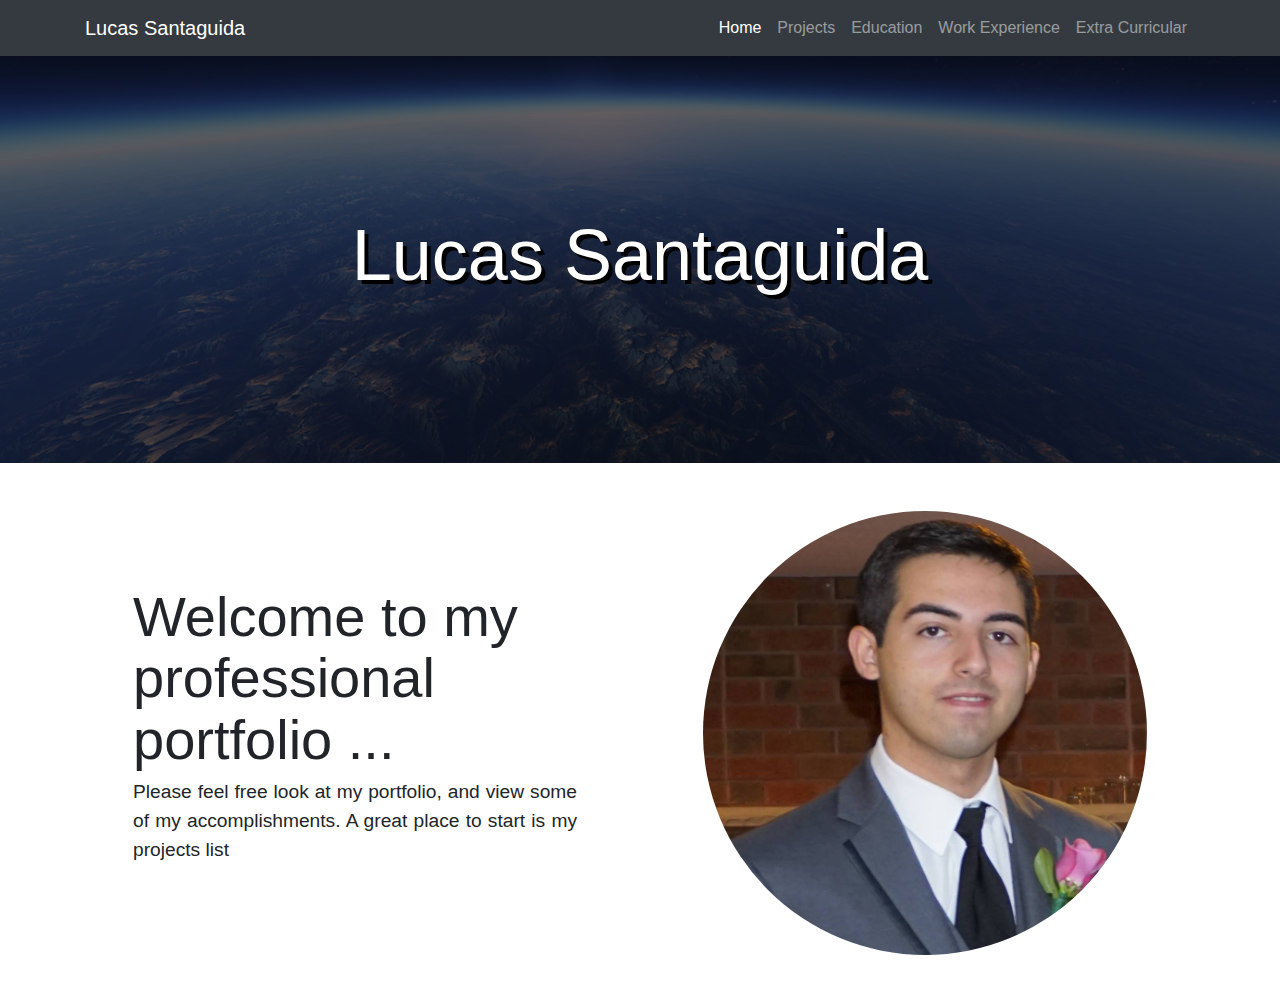
==== index.html @ 4166e876 "extra Curr" ====
<!DOCTYPE html>
<html lang="en">

    <head>

        <meta charset="utf-8">
        <meta name="viewport" content="width=device-width, initial-scale=1, shrink-to-fit=no">
        <meta name="description" content="">
        <meta name="author" content="">

        <title>Lucas Santaguida</title>
        <link rel="icon" href="public/39980-200.png">
        <!-- Bootstrap core CSS -->
        <link href="vendor/bootstrap/css/bootstrap.min.css" rel="stylesheet">

        <!-- Custom styles for this template -->
        <link href="css/one-page-wonder.css" rel="stylesheet">

    </head>

    <body>

        <!-- Navigation -->
        <nav class="navbar navbar-expand-lg navbar-dark bg-dark fixed-top">
            <div class="container">
                <a class="navbar-brand" href="#">Lucas Santaguida</a>
                <button class="navbar-toggler" type="button" data-toggle="collapse" data-target="#navbarResponsive" aria-controls="navbarResponsive" aria-expanded="false" aria-label="Toggle navigation">
                    <span class="navbar-toggler-icon"></span>
                </button>
                <div class="collapse navbar-collapse" id="navbarResponsive">
                    <ul class="navbar-nav ml-auto">
                        <li class="nav-item active">
                            <a class="nav-link" href="https://lucas-guida.github.io/home/">Home
                                <span class="sr-only">(current)</span>
                            </a>
                        </li>
                        <li class="nav-item">
                            <a class="nav-link" href="https://lucas-guida.github.io/home/Projects">Projects</a>
                        </li>
                        <li class="nav-item">
                            <a class="nav-link" href="https://lucas-guida.github.io/home/Education">Education</a>
                             <span class="sr-only">(current)</span>
                        </li>
                        <li class="nav-item">
                            <a class="nav-link" href="#">Work Experience</a>
                        </li>
                        <li class="nav-item">
                            <a class="nav-link" href="https://lucas-guida.github.io/home/Extra_Curricular">Extra Curricular</a>
                        </li>
                    </ul>
                </div>
            </div>
        </nav>

        <header class="masthead">
            <div class="overlay">
                <div class="container">
                    <h1 class="display-3 text-white main-title">Lucas Santaguida</h1>
                    <!--          <h2 class="display-5 text-white">Welcome to my e-Portfolio</h2>-->
                </div>
            </div>
        </header>

        <section>
            <div class="container">
                <div class="row align-items-center">
                    <div class="col-md-6 order-2">
                        <div class="p-5">
                            <img class="img-fluid rounded-circle" style="transform: scale(1)"  src="./public/me.jpg" alt="Lucas Santaguida">
                        </div>
                    </div>
                    <div class="col-md-6 order-1">
                        <div class="p-5">
                            <h2 class="display-4">Welcome to my professional portfolio ...</h2>
                            <p>Please feel free look at my portfolio, and view some of my accomplishments. A great place to start is my projects list</p>
                        </div>
                    </div>
                </div>
            </div>
        </section>

        <!-- Footer -->
        <!--
<footer class="py-5 bg-dark">
<div class="container">
<p class="m-0 text-center text-white">Copyright &copy; lucas-guida 2017</p>
</div>
/.container 
</footer>
-->

        <!-- Bootstrap core JavaScript -->
        <script src="vendor/jquery/jquery.min.js"></script>
        <script src="vendor/popper/popper.min.js"></script>
        <script src="vendor/bootstrap/js/bootstrap.min.js"></script>

    </body>

</html>
---- css/one-page-wonder.css ----
/*!
 * Start Bootstrap - One Page Wonder (http://startbootstrap.com/template-overviews/one-page-wonder)
 * Copyright 2013-2017 Start Bootstrap
 * Licensed under MIT (https://github.com/BlackrockDigital/startbootstrap-one-page-wonder/blob/master/LICENSE)
 */

body {
    padding-top: 54px;
}

@media (min-width: 992px) {
    body {
        padding-top: 56px;
    }
}

header.masthead {
    background: url('../public/Blogimage.2e16d0ba.fill-1440x810.png') no-repeat center center scroll;
    -webkit-background-size: cover;
    -moz-background-size: cover;
    background-size: cover;
    -o-background-size: cover;
}

header.masthead > .overlay {
    padding: 5rem 0;
    text-align: center;
    background: rgba(0, 0, 0, 0.6);
}

@media (min-width: 992px) {
    header.masthead > .overlay {
        padding: 10rem 0;
    }
}

.main-title{
   text-shadow: 4px 4px #000;
}

.img-rounded{
    border-radius:    15px;
}

p{
    font-size: 1.2em;
    text-align: justify;
}
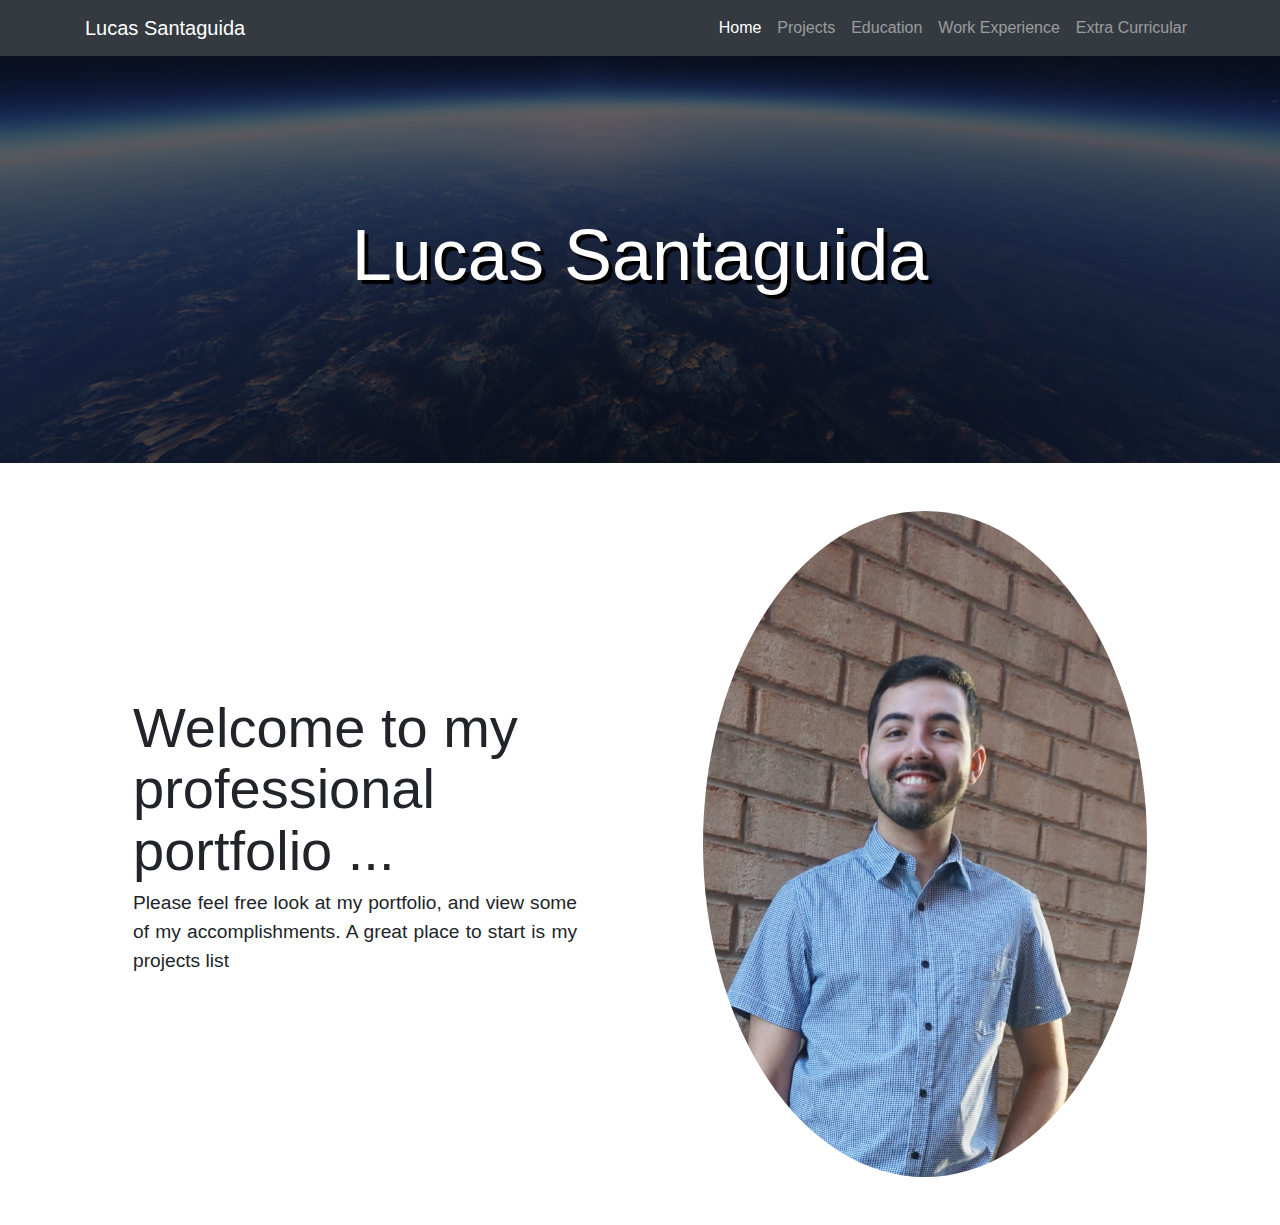
==== commit 1977d64f: "extra Curr" ====
--- a/index.html
+++ b/index.html
@@ -42,7 +42,7 @@
                              <span class="sr-only">(current)</span>
                         </li>
                         <li class="nav-item">
-                            <a class="nav-link" href="#">Work Experience</a>
+                            <a class="nav-link" href="https://lucas-guida.github.io/home/Work_Experience">Work Experience</a>
                         </li>
                         <li class="nav-item">
                             <a class="nav-link" href="https://lucas-guida.github.io/home/Extra_Curricular">Extra Curricular</a>
@@ -66,7 +66,7 @@
                 <div class="row align-items-center">
                     <div class="col-md-6 order-2">
                         <div class="p-5">
-                            <img class="img-fluid rounded-circle" style="transform: scale(1)"  src="./public/me.jpg" alt="Lucas Santaguida">
+                            <img class="img-fluid rounded-circle" style="transform: scale(1)"  src="./public/me2.jpg" alt="Lucas Santaguida">
                         </div>
                     </div>
                     <div class="col-md-6 order-1">
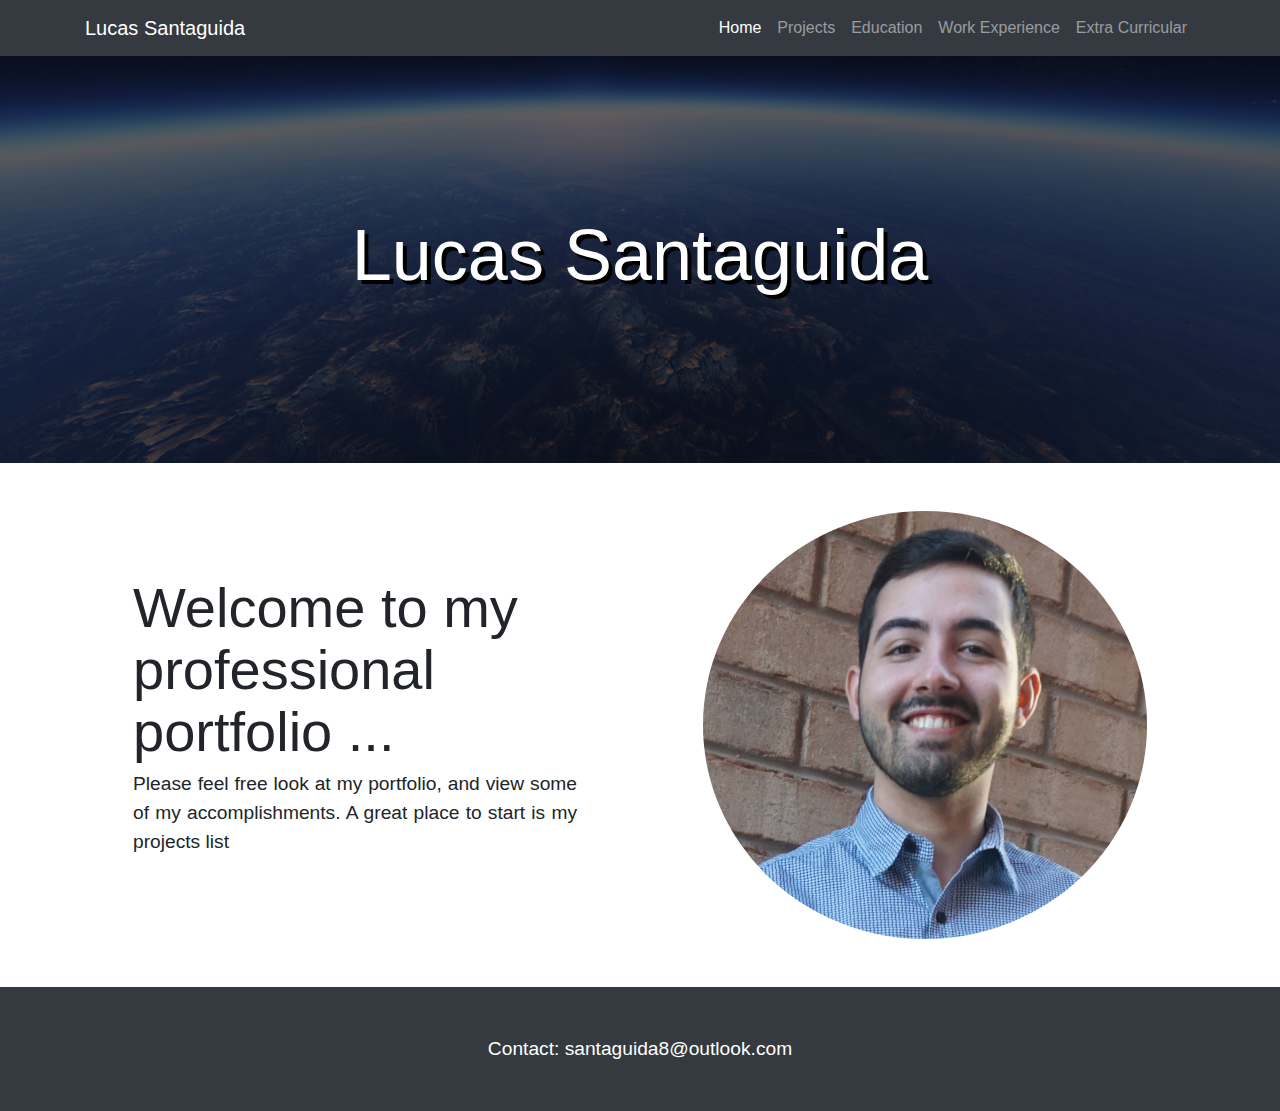
==== commit b07d7cca: "extra Curr" ====
--- a/index.html
+++ b/index.html
@@ -39,7 +39,6 @@
                         </li>
                         <li class="nav-item">
                             <a class="nav-link" href="https://lucas-guida.github.io/home/Education">Education</a>
-                             <span class="sr-only">(current)</span>
                         </li>
                         <li class="nav-item">
                             <a class="nav-link" href="https://lucas-guida.github.io/home/Work_Experience">Work Experience</a>
@@ -80,14 +79,13 @@
         </section>
 
         <!-- Footer -->
-        <!--
-<footer class="py-5 bg-dark">
-<div class="container">
-<p class="m-0 text-center text-white">Copyright &copy; lucas-guida 2017</p>
-</div>
-/.container 
-</footer>
--->
+
+        <footer class="py-5 bg-dark">
+            <div class="container">
+                <p class="m-0 text-center text-white">Contact: santaguida8@outlook.com</p>
+            </div>
+        </footer>
+
 
         <!-- Bootstrap core JavaScript -->
         <script src="vendor/jquery/jquery.min.js"></script>
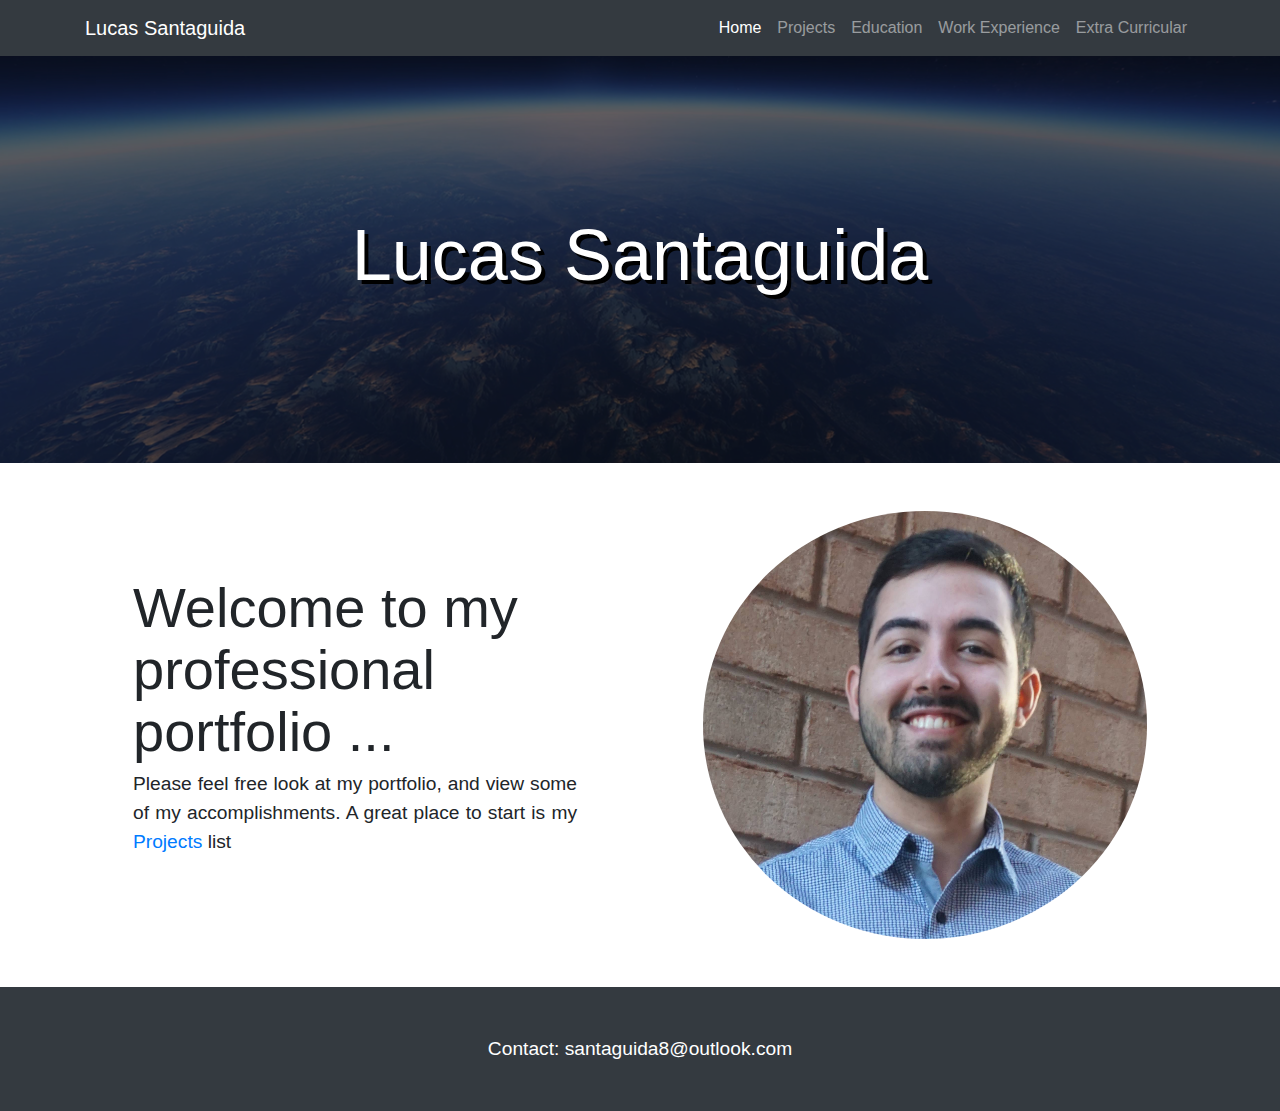
==== commit c4307b6d: "mothers changes" ====
--- a/index.html
+++ b/index.html
@@ -23,7 +23,7 @@
         <!-- Navigation -->
         <nav class="navbar navbar-expand-lg navbar-dark bg-dark fixed-top">
             <div class="container">
-                <a class="navbar-brand" href="#">Lucas Santaguida</a>
+                <a class="navbar-brand" href="https://lucas-guida.github.io/home/">Lucas Santaguida</a>
                 <button class="navbar-toggler" type="button" data-toggle="collapse" data-target="#navbarResponsive" aria-controls="navbarResponsive" aria-expanded="false" aria-label="Toggle navigation">
                     <span class="navbar-toggler-icon"></span>
                 </button>
@@ -71,7 +71,7 @@
                     <div class="col-md-6 order-1">
                         <div class="p-5">
                             <h2 class="display-4">Welcome to my professional portfolio ...</h2>
-                            <p>Please feel free look at my portfolio, and view some of my accomplishments. A great place to start is my projects list</p>
+                            <p>Please feel free look at my portfolio, and view some of my accomplishments. A great place to start is my <a href="https://lucas-guida.github.io/home/Projects">Projects</a> list</p>
                         </div>
                     </div>
                 </div>
